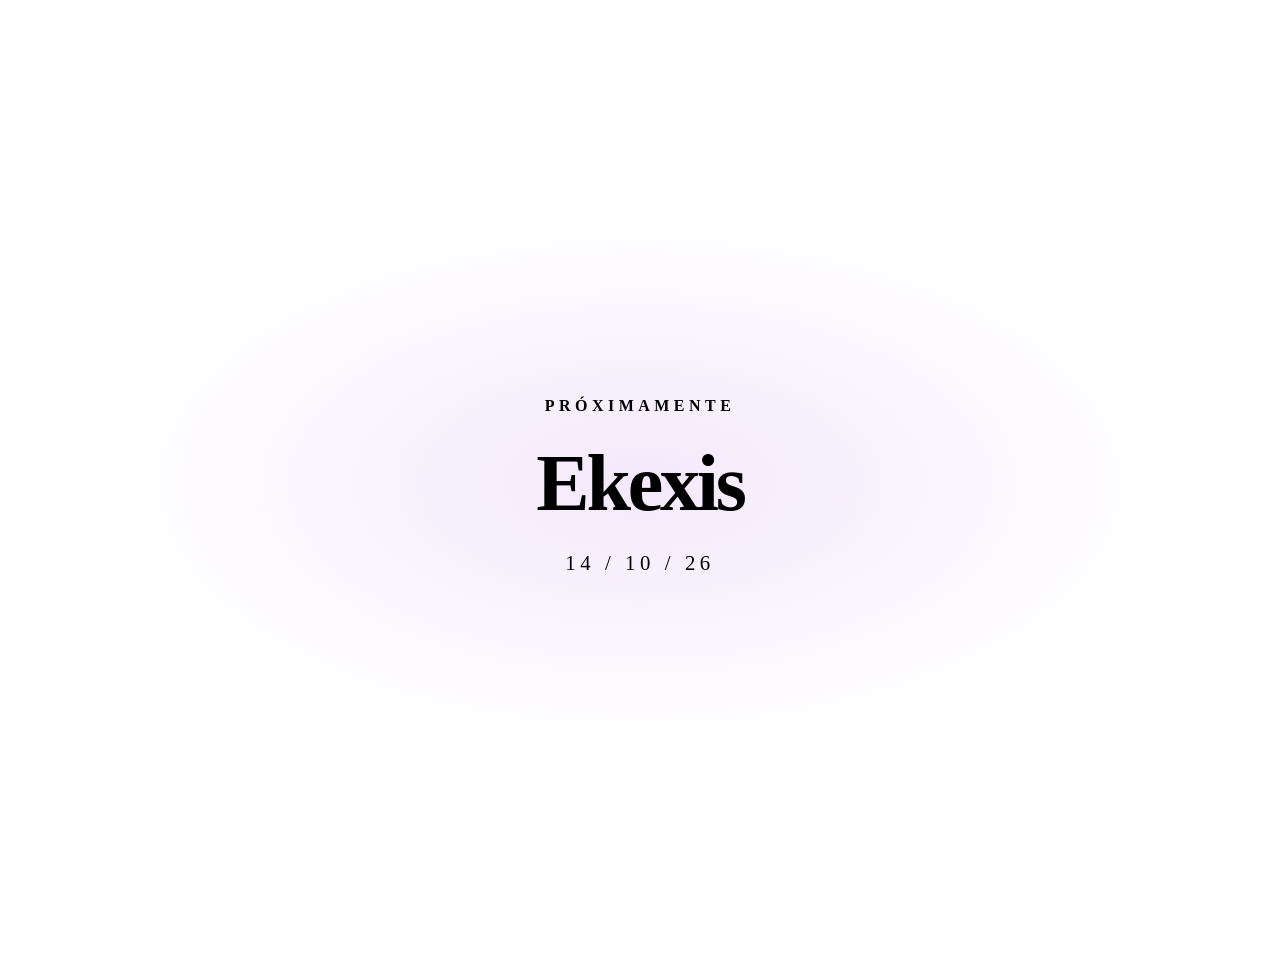
==== ekexis.html @ f9813695 "actualizacion" ====
<!DOCTYPE html>
<html lang="es">
<head>
  <meta charset="UTF-8">
  <meta name="viewport" content="width=device-width, initial-scale=1.0">
  <link rel="icon" type="image/x-icon" href="/img/favicon/favicon.ico">

  <title>Ekexis — Próximamente</title>
  
  <link rel="preconnect" href="https://fonts.googleapis.com">
  <link rel="preconnect" href="https://fonts.gstatic.com" crossorigin>
  <link href="https://fonts.googleapis.com/css2?family=Inter:wght@300;400;600;800&display=swap" rel="stylesheet">
  
  <link rel="stylesheet" href="/style/normalize.css">
  <link rel="stylesheet" href="/style/ekexis.css">
  
</head>

<body>
    <main class="coming-soon">
        <div class="coming-soon__content">
            <span class="coming-soon__prox">Próximamente</span>
            <h1 class="coming-soon__title">Ekexis</h1>
            <p class="coming-soon__date">14 / 10 / 26</p>
        </div>
  </main>
</body>
</html>
---- style/ekexis.css ----
.coming-soon {
    display: grid;
    place-items: center;
    min-height: 100dvh;
    padding: 2rem 1.5rem;
    background-image: 
        radial-gradient(ellipse 60% 40% at 50% 50%, rgba(157, 70, 229, 0.12), transparent 70%);
}

.coming-soon__content {
    display: flex;
    flex-direction: column;
    align-items: center;
    text-align: center;
    gap: 1.25rem;
    max-width: 480px;
    width: 100%;
}

.coming-soon__prox {
    font-size: 1rem;
    font-weight: 600;
    letter-spacing: 0.28em;
    text-transform: uppercase;
    color: var(--text-muted);
    padding: 0.5rem 1.15rem;
}

.coming-soon__title {
    font-size: 5rem;
    font-weight: 800;
    letter-spacing: -0.04em;
    line-height: 1;
    color: var(--text-main);
}

.coming-soon__date {
    font-size: 1.3rem;
    font-weight: 400;
    letter-spacing: 0.22em;
    color: var(--text-muted);
    padding-top: 0.5rem;
}
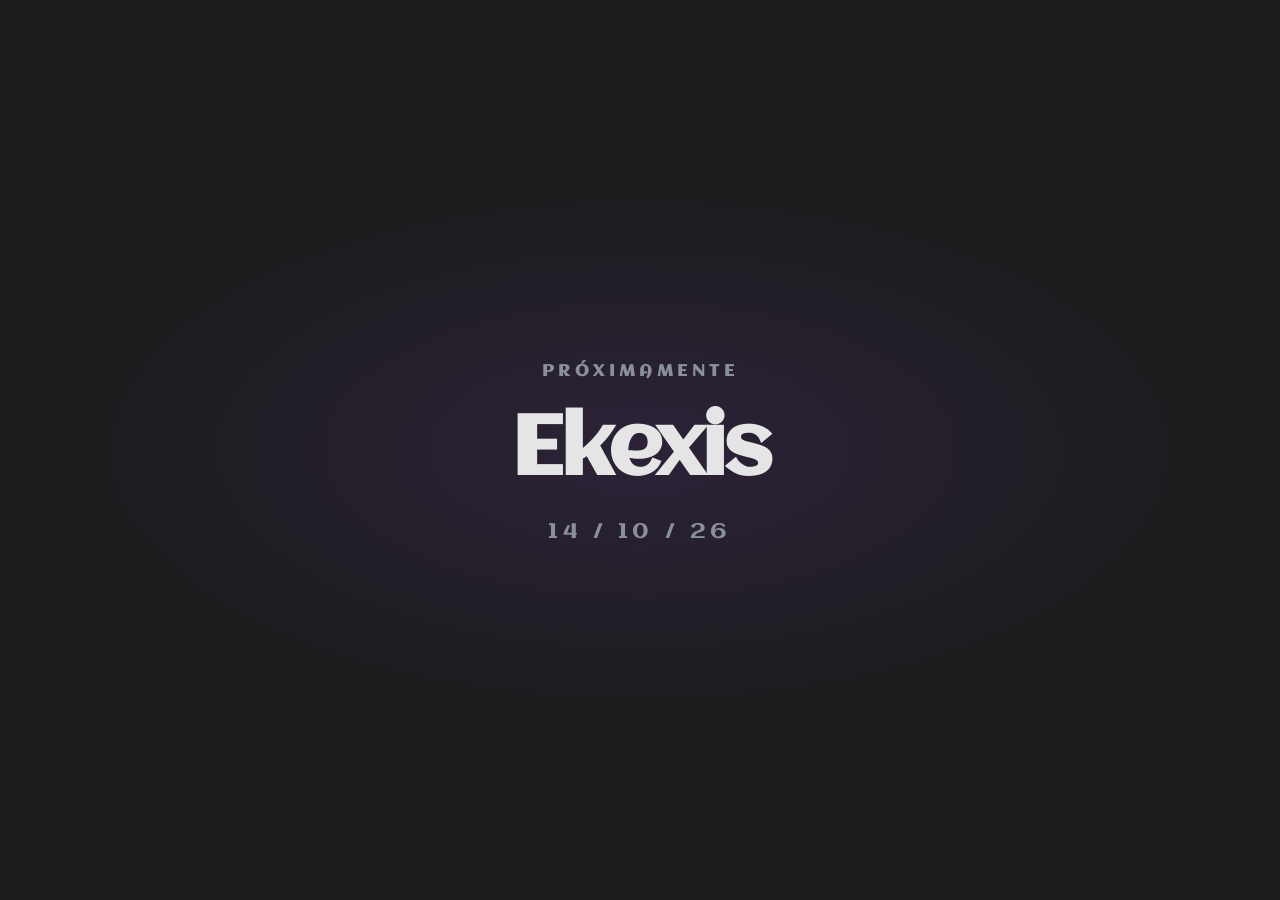
==== commit 036e4156: "Orden en codigo y tamaños" ====
--- a/ekexis.html
+++ b/ekexis.html
@@ -12,6 +12,7 @@
   <link href="https://fonts.googleapis.com/css2?family=Inter:wght@300;400;600;800&display=swap" rel="stylesheet">
   
   <link rel="stylesheet" href="/style/normalize.css">
+  <link rel="stylesheet" href="/style/base.css">
   <link rel="stylesheet" href="/style/ekexis.css">
   
 </head>
--- a/style/base.css
+++ b/style/base.css
@@ -0,0 +1,344 @@
+@font-face {
+    font-family: "Aclonica";
+    src:url('../fonts/Aclonica-Regular.ttf') format('truetype');
+    font-weight: 400;
+    font-style: normal;
+    font-display: swap;
+}
+
+@font-face {
+    font-family: 'Inter'; 
+    src: url('../fonts/Inter-Variable.ttf') format('truetype');
+    font-weight: 100 900; 
+    font-style: normal;
+    font-display: swap;
+}
+
+@font-face {
+    font-family: 'MoonDance'; 
+    src: url('../fonts/MoonDance-Regular.ttf') format('truetype'); 
+    font-style: normal;
+    font-display: swap;
+}
+
+@font-face {
+    font-family: 'MsMadi'; 
+    src: url('../fonts/MsMadi-Regular.ttf') format('truetype'); 
+    font-style: normal;
+    font-display: swap;
+}
+
+@font-face {
+    font-family: 'JustMe'; 
+    src: url('../fonts/JustMe-Regular.ttf') format('truetype'); 
+    font-style: normal;
+    font-display: swap;
+}
+
+@font-face {
+    font-family: 'Annie'; 
+    src: url('../fonts/Annie-Regular.ttf') format('truetype'); 
+    font-style: normal;
+    font-display: swap;
+}
+
+:root{
+    --font-title: 'Aclonica', sans-serif;
+    --font-body: "Inter", sans-serif;
+    --color-bg:#1d1d20;
+    --color-bg-secondary: #0b0c10;
+    --color-font-body:#b8b8be;
+    --color-font-sub:#E5E5E5;
+    --text-muted: #8a8f98;
+    
+    /* Header */
+    --bg-header: rgba(18, 18, 18, 0.70);
+    --border-color: rgba(255, 255, 255, 0.08);
+    --text-color-main: #f5f5f7;
+    --max-width-header: 1200px;
+    --transition: 0.2s cubic-bezier(0.16, 1, 0.3, 1);
+
+    /* Espaciados */
+    --section-spacing: 6rem 4.25rem 6rem 4.25rem;
+    --space-xs: 0.5rem;
+    --space-md: 1.5rem;
+    --space-xl: 4rem;
+
+    /* Espaciados mobile */
+    --section-spacing-mobile: 3rem 1.5rem 3rem 1.5rem;
+
+    --anim-timing: 0.8s cubic-bezier(0.25, 0.46, 0.45, 0.94); 
+}
+
+*, *::before, *::after {
+    box-sizing: border-box;
+}
+
+html{
+    font-size: 100%;
+    scroll-behavior: smooth;
+    overflow-y: scroll;
+    overflow-x: hidden;
+}
+
+body{
+    background-color: var(--color-bg);
+    -webkit-font-smoothing: antialiased;
+    -moz-osx-font-smoothing: grayscale;
+}
+
+.header{
+    position: fixed;
+    top: 0;
+    left: 0;
+    width: 100%;
+    height: var(--header-height);
+    z-index: 1000;
+    background-color: var(--bg-header);
+    backdrop-filter: blur(16px);
+    -webkit-backdrop-filter: blur(16px);
+    border-bottom: 1px solid var(--border-color);
+    transform: translateY(-100%);
+    pointer-events: none; 
+    transition: transform 0.35s cubic-bezier(0.16, 1, 0.3, 1), 
+        opacity 0.35s ease;
+}
+
+.header.is-visible {
+    transform: translateY(0);
+    opacity: 1;
+    pointer-events: auto;
+}
+
+.header__container {
+    max-width: var(--max-width-header);
+    height: 100%;
+    margin: 0 auto;
+    padding: 1rem 1.5rem;
+    display: flex;
+    align-items: center;
+    justify-content: space-between;
+}
+
+.header__logo {
+    display: flex;
+    align-items: center;
+    height: 100%;
+}
+
+.header__logo-img {
+    height: 3rem; 
+    width: auto;  
+    object-fit: contain;
+    display: block;
+}
+
+.header__menu {
+    display: flex;
+    align-items: center;
+    gap: 2rem;
+    list-style: none;
+    margin: 0;
+    padding: 0;
+}
+
+.header__link {
+    font-family: var(--font-body);
+    color: var(--text-muted);
+    text-decoration: none;
+    font-size: 0.9375rem;
+    font-weight: 500;
+    transition: color var(--transition);
+}
+
+.header__link:hover,
+.header__link--active {
+    color: var(--color-font-body);
+}
+
+.destacado{
+    font-weight: 600;
+    color: #fff;
+    text-shadow: 
+        0 0 10px rgba(240, 241, 241, 0.5),
+        0 0 20px rgba(201, 202, 202, 0.3),
+        0 0 30px rgba(255, 255, 255, 0.1);
+}
+
+.header__actions {
+    display: flex;
+    align-items: center;
+    gap: 1rem;
+}
+
+.font-title{
+    font-family:var(--font-title);
+    font-size:3rem;
+    background-image: linear-gradient(to right, #b365a6e7, #aa628ad7, #6897acd7, #af8f5ed7);
+    -webkit-background-clip: text;
+    -webkit-text-fill-color: transparent;
+    color: transparent;
+    background-clip: text;
+}
+
+.subtitle{
+    font-family:var(--font-body);
+    font-size:1rem;
+    font-weight: 300;
+    font-variation-settings: 'wght' 300;
+    color: var(--color-font-body);
+}
+
+.hero{
+    background-image: url('../img/image.png');
+    background-size: cover;
+    background-position: center;
+    background-repeat: no-repeat;
+    height: 100vh;
+    display: flex;
+    flex-direction: column;
+    align-items: center;
+    justify-content: center;
+    gap: 1.20rem;
+}
+
+.section__title{
+    font-family: var(--font-title);
+    color: var(--color-font-sub);
+    font-weight: 500;
+    font-variation-settings: 'wght' 500;
+    font-size: 1.25rem;
+    margin-bottom: 1.2rem;
+}
+
+.body__text{
+    font-family:var(--font-body);
+    color: var(--color-font-body);
+    line-height: 1.7;
+    margin: 0;
+    font-size: 1.25rem;
+    font-weight: 400;
+    font-variation-settings: 'wght' 400;
+}
+
+.story {
+    position: relative;
+    width: 100%;
+    height: 100vh;
+    height: 100dvh;
+    padding: 0 1.5rem;
+    overflow: hidden;
+    display: flex;
+    align-items: center;
+    justify-content: center;
+}
+
+.story__bg {
+    position: absolute;
+    inset: 0;
+    background: var(--color-bg);
+    z-index: 1;
+}
+
+.story__container {
+    position: relative;
+    z-index: 2;
+    width: 100%;
+    max-width: 1200px;
+    height: 100%;
+    display: flex;
+    align-items: center;
+    justify-content: center;
+    gap: 2rem; 
+}
+
+.story__cap {
+    position: absolute;
+    max-width: 600px;
+    width: 90%;
+    max-height: 85vh; 
+    text-align: left;
+    opacity: 0; 
+    transform: translateY(30px);
+    filter: blur(10px);
+    will-change: transform, opacity, filter; /* esto optimiza el render en GPU por las imagenes */
+    display: flex;
+    flex-direction: column;
+    justify-content: center;
+    align-items: center;
+}
+
+.img__cap {
+    width: 100%;
+    aspect-ratio: 16 / 9;
+    overflow: hidden;
+    margin: 2rem 0;
+    display: flex;
+    justify-content: center;
+}
+
+.img__caps img {
+    width: 100%;
+    height: 100%;
+    object-fit: cover;
+    display: block;
+}
+
+.project{
+    min-height: 40vh; 
+    width: 100%;
+    background-image: linear-gradient(to bottom, #1d1d20 0%,#b365a6e7 35%,#6897acd7 75%,#af8f5ed7 100%);
+}
+
+/* ========== RESPONSIVE ========== */
+
+@media (max-width: 768px) {
+
+.header{
+    display:none;
+}
+
+/* .header__nav {
+    display: none; /* Reemplazar por menu desplegable en js 
+}
+
+.header__toggle {
+    display: flex;
+} */
+
+.font-title{
+    font-size:1.5rem;
+}
+
+.subtitle{
+    font-size:0.8rem;
+}
+
+.hero{
+    gap: 0.6rem;
+}
+
+.story {
+    padding: 3rem 1.5rem;
+}
+
+.story__container {
+    max-width: 100%; 
+}
+
+.project,
+.us {
+    padding: var(--section-spacing-mobile); 
+}
+
+.section__title{
+    font-size: 1rem;
+}
+
+.body__text{
+    line-height: 1.6;
+    margin: 0;
+    font-size: 1rem;
+}
+
+}
--- a/style/ekexis.css
+++ b/style/ekexis.css
@@ -18,6 +18,7 @@
 }
 
 .coming-soon__prox {
+    font-family: var(--font-title);
     font-size: 1rem;
     font-weight: 600;
     letter-spacing: 0.28em;
@@ -27,14 +28,16 @@
 }
 
 .coming-soon__title {
-    font-size: 5rem;
+    font-family: var(--font-title);
+    font-size: 5.2rem;
     font-weight: 800;
     letter-spacing: -0.04em;
     line-height: 1;
-    color: var(--text-main);
+    color: var(--color-font-sub);
 }
 
 .coming-soon__date {
+    font-family: var(--font-title);
     font-size: 1.3rem;
     font-weight: 400;
     letter-spacing: 0.22em;
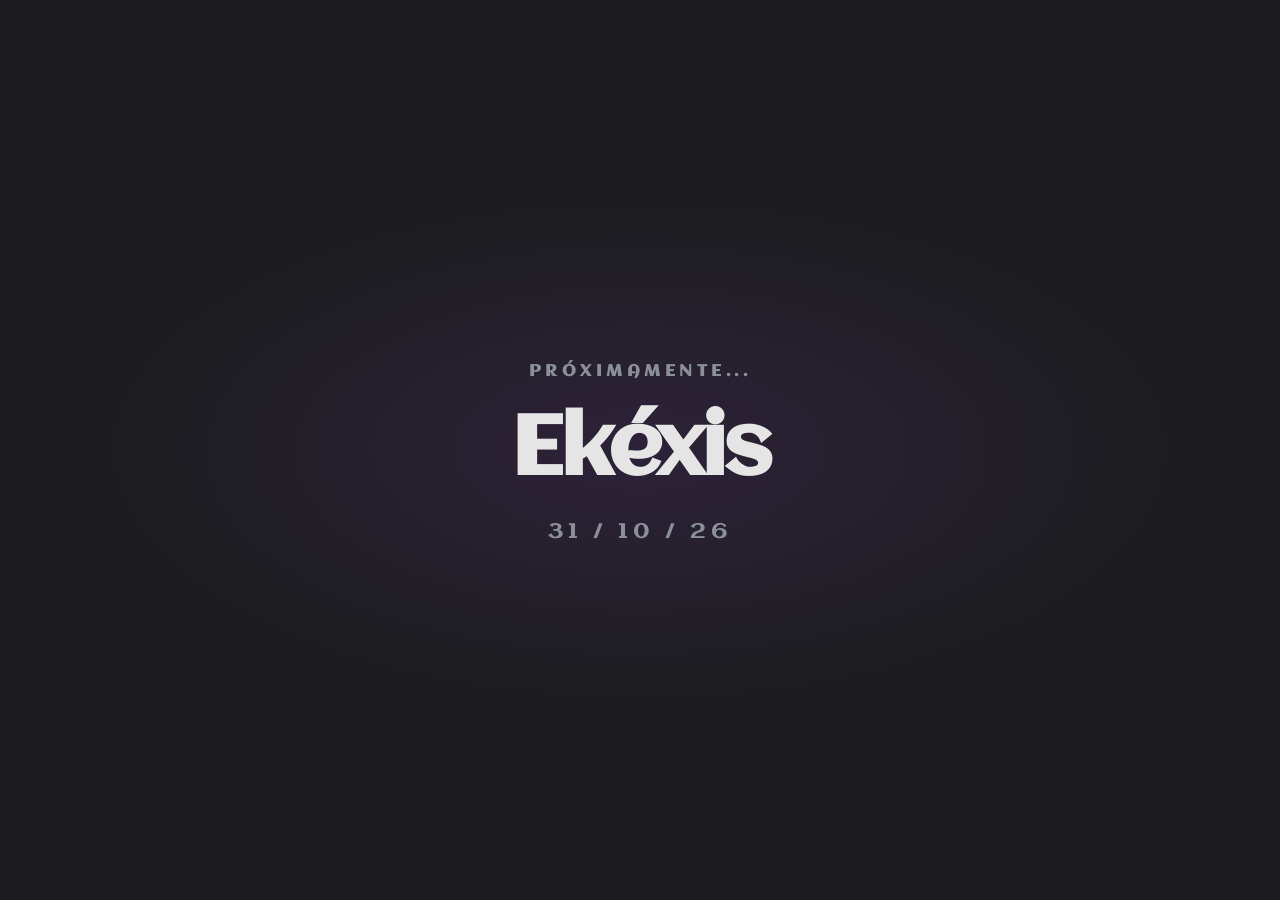
==== commit d8a7c711: "Pruebas fuente y orden" ====
--- a/ekexis.html
+++ b/ekexis.html
@@ -20,9 +20,9 @@
 <body>
     <main class="coming-soon">
         <div class="coming-soon__content">
-            <span class="coming-soon__prox">Próximamente</span>
-            <h1 class="coming-soon__title">Ekexis</h1>
-            <p class="coming-soon__date">14 / 10 / 26</p>
+            <span class="coming-soon__prox">Próximamente...</span>
+            <h1 class="coming-soon__title">Ekéxis</h1>
+            <p class="coming-soon__date">31 / 10 / 26</p>
         </div>
   </main>
 </body>
--- a/style/base.css
+++ b/style/base.css
@@ -9,35 +9,31 @@
 @font-face {
     font-family: 'Inter'; 
     src: url('../fonts/Inter-Variable.ttf') format('truetype');
-    font-weight: 100 900; 
-    font-style: normal;
-    font-display: swap;
-}
-
-@font-face {
-    font-family: 'MoonDance'; 
-    src: url('../fonts/MoonDance-Regular.ttf') format('truetype'); 
-    font-style: normal;
-    font-display: swap;
-}
-
-@font-face {
-    font-family: 'MsMadi'; 
-    src: url('../fonts/MsMadi-Regular.ttf') format('truetype'); 
-    font-style: normal;
-    font-display: swap;
-}
-
-@font-face {
-    font-family: 'JustMe'; 
-    src: url('../fonts/JustMe-Regular.ttf') format('truetype'); 
-    font-style: normal;
-    font-display: swap;
-}
-
-@font-face {
-    font-family: 'Annie'; 
-    src: url('../fonts/Annie-Regular.ttf') format('truetype'); 
+    font-weight: 300; 
+    font-style: normal;
+    font-display: swap;
+}
+
+@font-face {
+    font-family: 'Inter'; 
+    src: url('../fonts/Inter-Variable.ttf') format('truetype');
+    font-weight: 500; 
+    font-style: normal;
+    font-display: swap;
+}
+
+@font-face {
+    font-family: 'Blackadder'; 
+    src: url('../fonts/BlackadderITC.ttf') format('truetype');
+    font-weight: 200; 
+    font-style: normal;
+    font-display: swap;
+}
+
+@font-face {
+    font-family: 'Gigi'; 
+    src: url('../fonts/Gigi.ttf') format('truetype');
+    font-weight: 400; 
     font-style: normal;
     font-display: swap;
 }
@@ -45,6 +41,7 @@
 :root{
     --font-title: 'Aclonica', sans-serif;
     --font-body: "Inter", sans-serif;
+    /* --font-secondary: "Inter", sans-serif; */
     --color-bg:#1d1d20;
     --color-bg-secondary: #0b0c10;
     --color-font-body:#b8b8be;
@@ -124,6 +121,20 @@
     display: flex;
     align-items: center;
     height: 100%;
+    -webkit-filter: drop-shadow(0px 0px 4px rgba(255,255,255,0.80));
+    animation: glow-pulse 1s ease-in-out infinite alternate;
+}
+
+@keyframes glow-pulse {
+    0% {
+    filter: drop-shadow(0 0 2px rgba(255, 255, 255, 0.3));
+    opacity: 0.85;
+    }
+    100% {
+    filter: drop-shadow(0 0 12px rgba(255, 255, 255, 0.95))
+    drop-shadow(0 0 20px rgba(255, 255, 255, 0.4)); 
+    opacity: 1;
+    }
 }
 
 .header__logo-img {
@@ -146,8 +157,8 @@
     font-family: var(--font-body);
     color: var(--text-muted);
     text-decoration: none;
-    font-size: 0.9375rem;
-    font-weight: 500;
+    font-size: 1rem;
+    font-weight: 600;
     transition: color var(--transition);
 }
 
@@ -173,7 +184,7 @@
 
 .font-title{
     font-family:var(--font-title);
-    font-size:3rem;
+    font-size: 3rem;
     background-image: linear-gradient(to right, #b365a6e7, #aa628ad7, #6897acd7, #af8f5ed7);
     -webkit-background-clip: text;
     -webkit-text-fill-color: transparent;
@@ -183,10 +194,10 @@
 
 .subtitle{
     font-family:var(--font-body);
-    font-size:1rem;
-    font-weight: 300;
-    font-variation-settings: 'wght' 300;
-    color: var(--color-font-body);
+    font-size: 1rem;
+    font-weight: 200;
+    font-variation-settings: 'wght' 200;
+    color: var(--text-muted);
 }
 
 .hero{
@@ -199,7 +210,7 @@
     flex-direction: column;
     align-items: center;
     justify-content: center;
-    gap: 1.20rem;
+    gap: 1.25rem;
 }
 
 .section__title{
@@ -216,7 +227,7 @@
     color: var(--color-font-body);
     line-height: 1.7;
     margin: 0;
-    font-size: 1.25rem;
+    font-size: 1.2rem;
     font-weight: 400;
     font-variation-settings: 'wght' 400;
 }
@@ -257,7 +268,7 @@
     max-width: 600px;
     width: 90%;
     max-height: 85vh; 
-    text-align: left;
+    text-align: center;
     opacity: 0; 
     transform: translateY(30px);
     filter: blur(10px);
@@ -275,6 +286,8 @@
     margin: 2rem 0;
     display: flex;
     justify-content: center;
+    -webkit-mask-image: linear-gradient(to bottom, transparent, black 10%, black 10%, transparent);
+    mask-image: linear-gradient(to bottom, transparent, black 10%, black 10%, transparent);
 }
 
 .img__caps img {
@@ -287,7 +300,7 @@
 .project{
     min-height: 40vh; 
     width: 100%;
-    background-image: linear-gradient(to bottom, #1d1d20 0%,#b365a6e7 35%,#6897acd7 75%,#af8f5ed7 100%);
+    background-image: linear-gradient(to bottom, #1d1d20 0%,#4f2f5538 35%);
 }
 
 /* ========== RESPONSIVE ========== */
@@ -296,49 +309,41 @@
 
 .header{
     display:none;
-}
-
-/* .header__nav {
-    display: none; /* Reemplazar por menu desplegable en js 
-}
-
-.header__toggle {
-    display: flex;
-} */
+    }
 
 .font-title{
     font-size:1.5rem;
-}
+    }
 
 .subtitle{
     font-size:0.8rem;
-}
+    }
 
 .hero{
     gap: 0.6rem;
-}
+    }   
 
 .story {
     padding: 3rem 1.5rem;
-}
+    }
 
 .story__container {
     max-width: 100%; 
-}
+    }
 
 .project,
 .us {
     padding: var(--section-spacing-mobile); 
-}
+    }
 
 .section__title{
     font-size: 1rem;
-}
+    }
 
 .body__text{
     line-height: 1.6;
     margin: 0;
     font-size: 1rem;
-}
+    }
 
 }
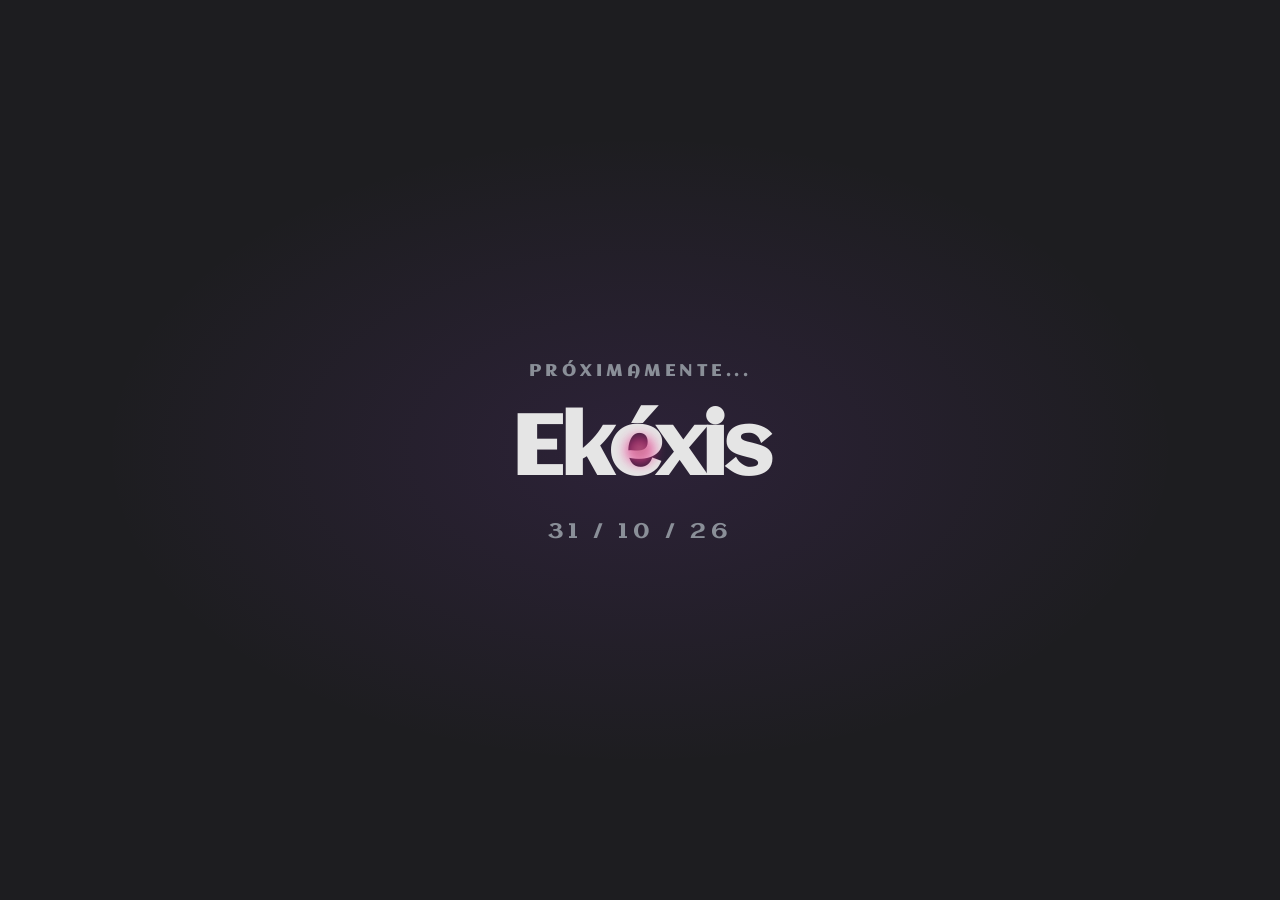
==== commit 9beef763: "cursor y barra actualizada" ====
--- a/ekexis.html
+++ b/ekexis.html
@@ -11,9 +11,10 @@
   <link rel="preconnect" href="https://fonts.gstatic.com" crossorigin>
   <link href="https://fonts.googleapis.com/css2?family=Inter:wght@300;400;600;800&display=swap" rel="stylesheet">
   
-  <link rel="stylesheet" href="/style/normalize.css">
-  <link rel="stylesheet" href="/style/base.css">
-  <link rel="stylesheet" href="/style/ekexis.css">
+  <link rel="stylesheet" href="style/normalize.css">
+  <link rel="stylesheet" href="style/base.css">
+  <link rel="stylesheet" href="style/ekexis.css">
+  <link rel="stylesheet" href="style/cursor.css">
   
 </head>
 
@@ -25,5 +26,6 @@
             <p class="coming-soon__date">31 / 10 / 26</p>
         </div>
   </main>
+  <script src="scripts/scripts.js"></script>
 </body>
 </html>
--- a/style/base.css
+++ b/style/base.css
@@ -22,7 +22,17 @@
     font-display: swap;
 }
 
+/* ===== Fuente Ekangea ana =====*/
+
 @font-face {
+  font-family: 'ekangea';
+  src: url('/fonts/ekangea.woff') format('woff2');
+  font-weight: normal;
+  font-style: normal;
+  font-display: swap; 
+}
+
+/* @font-face {
     font-family: 'Blackadder'; 
     src: url('../fonts/BlackadderITC.ttf') format('truetype');
     font-weight: 200; 
@@ -36,12 +46,12 @@
     font-weight: 400; 
     font-style: normal;
     font-display: swap;
-}
+} */
 
 :root{
     --font-title: 'Aclonica', sans-serif;
     --font-body: "Inter", sans-serif;
-    /* --font-secondary: "Inter", sans-serif; */
+    --font-ekangea: "ekangea", sans-serif;
     --color-bg:#1d1d20;
     --color-bg-secondary: #0b0c10;
     --color-font-body:#b8b8be;
@@ -71,17 +81,40 @@
     box-sizing: border-box;
 }
 
+*, a, button, input, label, select, textarea {
+  cursor: none !important;
+}
+
+::selection {
+    background-color: #885791;
+    color: #000000;
+    text-shadow: none;
+}
+
 html{
     font-size: 100%;
     scroll-behavior: smooth;
     overflow-y: scroll;
     overflow-x: hidden;
+    cursor: none;
 }
 
 body{
     background-color: var(--color-bg);
     -webkit-font-smoothing: antialiased;
     -moz-osx-font-smoothing: grayscale;
+}
+
+body::-webkit-scrollbar {
+    width: 1em;
+}
+ 
+body::-webkit-scrollbar-track {
+    -webkit-box-shadow: inset 0 0 6px rgba(150, 108, 199, 0.3);
+}
+ 
+body::-webkit-scrollbar-thumb {
+  background-color: #4f2f5538;
 }
 
 .header{
@@ -158,7 +191,7 @@
     color: var(--text-muted);
     text-decoration: none;
     font-size: 1rem;
-    font-weight: 600;
+    font-weight: 400;
     transition: color var(--transition);
 }
 
@@ -190,6 +223,11 @@
     -webkit-text-fill-color: transparent;
     color: transparent;
     background-clip: text;
+    opacity: 0;
+    transform: translateY(10px);
+    animation: aparecer 0.7s ease forwards;
+    animation-delay: 0.5s;
+    filter: blur(10px);
 }
 
 .subtitle{
@@ -198,10 +236,26 @@
     font-weight: 200;
     font-variation-settings: 'wght' 200;
     color: var(--text-muted);
+
+    opacity: 0;
+    transform: translateX(-10px);
+    animation: aparecer 0.9s ease forwards;
+    animation-delay: 0.7s;
+    filter: blur(10px);
+}
+
+@keyframes aparecer {
+    to {
+        opacity: 1;
+        transform: translateY(0);
+        filter: blur(0);
+    }
 }
 
 .hero{
-    background-image: url('../img/image.png');
+    background-image: url('/img/bg.png');
+    -webkit-mask-image: linear-gradient(to bottom, #1d1d20, #1d1d20, #1d1d20, transparent);
+    mask-image: linear-gradient(to bottom, #1d1d20, #1d1d20, #1d1d20, transparent);
     background-size: cover;
     background-position: center;
     background-repeat: no-repeat;
@@ -210,7 +264,7 @@
     flex-direction: column;
     align-items: center;
     justify-content: center;
-    gap: 1.25rem;
+    gap: 1rem;
 }
 
 .section__title{
@@ -292,7 +346,8 @@
 
 .img__caps img {
     width: 100%;
-    height: 100%;
+    max-width: 400px;
+    height: auto;
     object-fit: cover;
     display: block;
 }
@@ -307,16 +362,23 @@
 
 @media (max-width: 768px) {
 
-.header{
-    display:none;
-    }
+.header__container {
+    padding: 1.5rem 1.5rem;
+    display: flex;
+    align-items: center;
+    justify-content: center;
+}
+
+.header__nav{
+    display: none;
+    }  
 
 .font-title{
-    font-size:1.5rem;
+    font-size: 2rem;
     }
 
 .subtitle{
-    font-size:0.8rem;
+    font-size: 0.7rem;
     }
 
 .hero{
@@ -346,4 +408,21 @@
     font-size: 1rem;
     }
 
+.story__cap {
+    max-width: 300px;
+    width: 100%;
+    max-height: 85vh; 
+}
+
+.img__cap {
+    width: 100%;
+    aspect-ratio: 1;
+    margin: 2rem 0;
+    -webkit-mask-image: linear-gradient(to right, transparent, black 40%, black 40%, transparent);
+    mask-image: linear-gradient(to left, transparent, black 40%, black 40%, transparent);
+}
+
+.img__caps img{
+    max-width: 70vw; /* O un porcentaje como 70vw si preferís que escale con la pantalla */
+    }
 }
--- a/style/ekexis.css
+++ b/style/ekexis.css
@@ -4,7 +4,7 @@
     min-height: 100dvh;
     padding: 2rem 1.5rem;
     background-image: 
-        radial-gradient(ellipse 60% 40% at 50% 50%, rgba(157, 70, 229, 0.12), transparent 70%);
+        radial-gradient(ellipse 60% 50% at 50% 50%, rgba(157, 70, 229, 0.12), transparent 70%);
 }
 
 .coming-soon__content {
--- a/style/cursor.css
+++ b/style/cursor.css
@@ -0,0 +1,50 @@
+#follower {
+  position: fixed;
+  top: 0;
+  left: 0;
+  pointer-events: none;
+  transform: translate(-50%, -50%);
+  z-index: 9999;
+  will-change: transform;
+}
+
+#follower #circle1,
+#follower #circle2 {
+  position: absolute;
+  top: 50%;
+  left: 50%;
+  transform: translate(-50%, -50%);
+  border-radius: 50%;
+  filter: blur(6px); /* Blur muy chico para que no se expanda como nube */
+  mix-blend-mode: screen;
+}
+
+#circle1 {
+  width: 12px;
+  height: 12px;
+  background: #376d3e;
+  animation: pulse1 3s infinite alternate ease-in-out, colorShift 8s infinite linear;
+}
+
+#circle2 {
+  width: 30px;
+  height: 30px;
+  background: rgba(250, 37, 144, 0.6);
+  animation: pulse2 5s infinite alternate ease-in-out, colorShift 12s infinite linear reverse;
+}
+
+@keyframes pulse1 {
+  0% { transform: translate(-50%, -50%) scale(0.9); opacity: 0.8; }
+  100% { transform: translate(-50%, -50%) scale(1.3); opacity: 1; }
+}
+
+@keyframes pulse2 {
+  0% { transform: translate(-50%, -50%) scale(1); opacity: 0.4; }
+  100% { transform: translate(-50%, -50%) scale(1.6); opacity: 0.7; }
+}
+
+@keyframes colorShift {
+  0% { filter: hue-rotate(0deg) blur(12px); }
+  50% { filter: hue-rotate(180deg) blur(12px); }
+  100% { filter: hue-rotate(360deg) blur(12px); }
+}
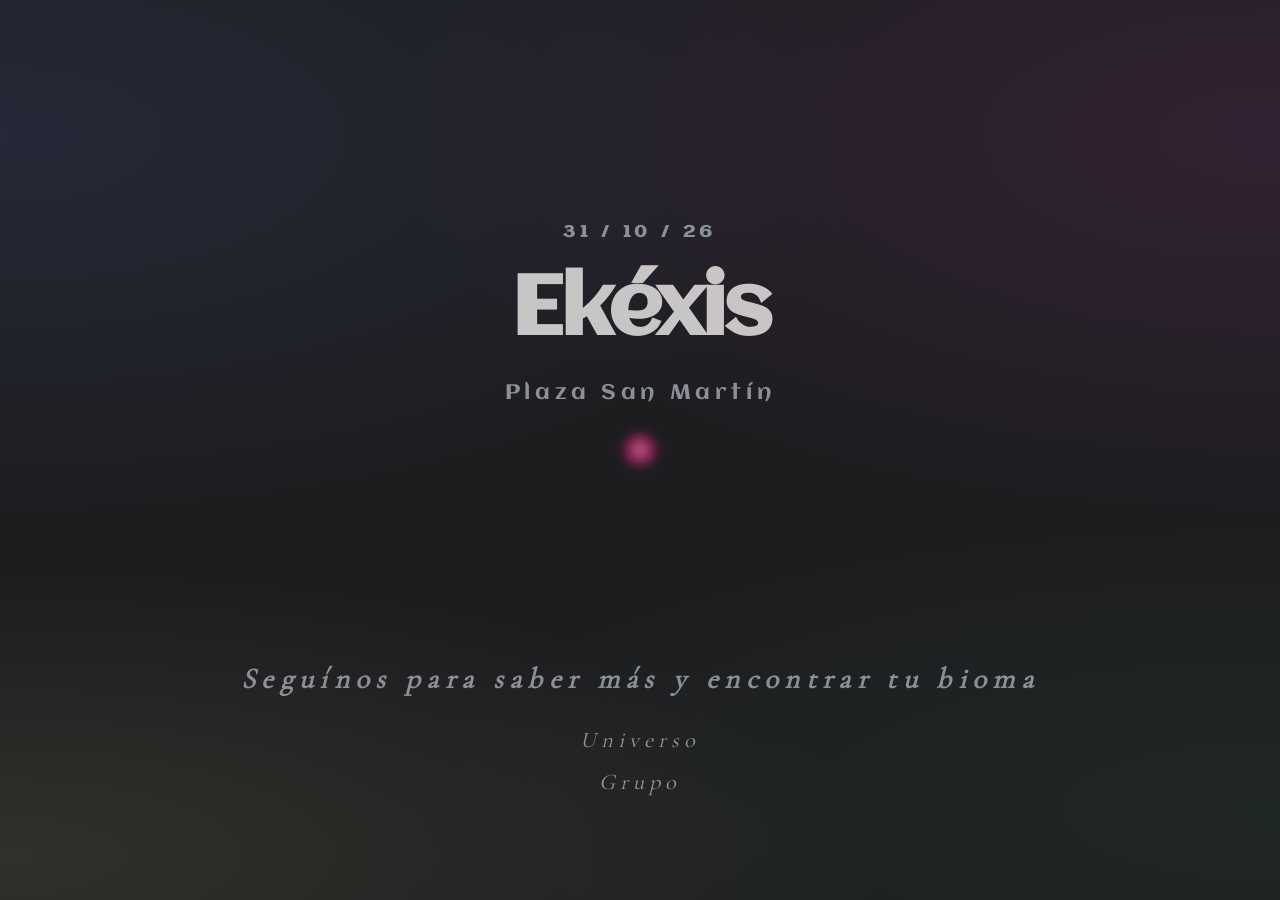
==== commit 289f4d8c: "font y detalles" ====
--- a/ekexis.html
+++ b/ekexis.html
@@ -21,11 +21,17 @@
 <body>
     <main class="coming-soon">
         <div class="coming-soon__content">
-            <span class="coming-soon__prox">Próximamente...</span>
+            <span class="coming-soon__prox">31 / 10 / 26</span>
             <h1 class="coming-soon__title">Ekéxis</h1>
-            <p class="coming-soon__date">31 / 10 / 26</p>
+            <p class="coming-soon__date">Plaza San Martín</p>
         </div>
+        <section class="info__content">
+          <h2 class="info__title">Seguínos para saber más y encontrar tu bioma</h2>
+          <a class="form__link" href="https://www.instagram.com/ekangea.tdm3/" target="_blank" rel="noopener noreferrer">Universo</a>
+          <a class="form__link" href="https://www.instagram.com/somos.ekangea/" target="_blank" rel="noopener noreferrer">Grupo</a>
+        </section>
   </main>
+
   <script src="scripts/scripts.js"></script>
 </body>
 </html>
--- a/style/base.css
+++ b/style/base.css
@@ -3,7 +3,6 @@
     src:url('../fonts/Aclonica-Regular.ttf') format('truetype');
     font-weight: 400;
     font-style: normal;
-    font-display: swap;
 }
 
 @font-face {
@@ -22,55 +21,44 @@
     font-display: swap;
 }
 
-/* ===== Fuente Ekangea ana =====*/
+@font-face {
+    font-family: "CormorantGaramond"; 
+    src: url('../fonts/CormorantGaramond-VariableFont_wght.ttf') format('truetype');
+    font-weight:normal; 
+    font-style: normal;
+    font-display: swap;
+}
+
+/* ===== Fuente Ekangea Ana =====*/
 
 @font-face {
   font-family: 'ekangea';
   src: url('/fonts/ekangea.woff') format('woff2');
   font-weight: normal;
   font-style: normal;
-  font-display: swap; 
-}
-
-/* @font-face {
-    font-family: 'Blackadder'; 
-    src: url('../fonts/BlackadderITC.ttf') format('truetype');
-    font-weight: 200; 
-    font-style: normal;
-    font-display: swap;
-}
-
-@font-face {
-    font-family: 'Gigi'; 
-    src: url('../fonts/Gigi.ttf') format('truetype');
-    font-weight: 400; 
-    font-style: normal;
-    font-display: swap;
-} */
+}
 
 :root{
     --font-title: 'Aclonica', sans-serif;
-    --font-body: "Inter", sans-serif;
+    --font-body: "CormorantGaramond", sans-serif;
     --font-ekangea: "ekangea", sans-serif;
     --color-bg:#1d1d20;
     --color-bg-secondary: #0b0c10;
-    --color-font-body:#b8b8be;
-    --color-font-sub:#E5E5E5;
-    --text-muted: #8a8f98;
-    
+    --color-font-body:#b8b8bec5;
+    --color-font-sub:#d8d5d5ea;
+    --color-text-muted: #8a8f98;
     /* Header */
     --bg-header: rgba(18, 18, 18, 0.70);
     --border-color: rgba(255, 255, 255, 0.08);
     --text-color-main: #f5f5f7;
     --max-width-header: 1200px;
+    --header-height: 90px;
     --transition: 0.2s cubic-bezier(0.16, 1, 0.3, 1);
-
     /* Espaciados */
     --section-spacing: 6rem 4.25rem 6rem 4.25rem;
     --space-xs: 0.5rem;
     --space-md: 1.5rem;
     --space-xl: 4rem;
-
     /* Espaciados mobile */
     --section-spacing-mobile: 3rem 1.5rem 3rem 1.5rem;
 
@@ -114,7 +102,7 @@
 }
  
 body::-webkit-scrollbar-thumb {
-  background-color: #4f2f5538;
+  background-color: #4f2f5569;
 }
 
 .header{
@@ -144,7 +132,6 @@
     max-width: var(--max-width-header);
     height: 100%;
     margin: 0 auto;
-    padding: 1rem 1.5rem;
     display: flex;
     align-items: center;
     justify-content: space-between;
@@ -155,7 +142,7 @@
     align-items: center;
     height: 100%;
     -webkit-filter: drop-shadow(0px 0px 4px rgba(255,255,255,0.80));
-    animation: glow-pulse 1s ease-in-out infinite alternate;
+    animation: glow-pulse 2s ease-in-out infinite alternate;
 }
 
 @keyframes glow-pulse {
@@ -188,16 +175,18 @@
 
 .header__link {
     font-family: var(--font-body);
-    color: var(--text-muted);
+    color: var(--color-text-muted);
     text-decoration: none;
-    font-size: 1rem;
-    font-weight: 400;
+    font-size: 1.3rem;
+    font-weight: 600;
     transition: color var(--transition);
 }
 
 .header__link:hover,
 .header__link--active {
     color: var(--color-font-body);
+    text-decoration: underline;
+    text-shadow: 0 0 5px var(--color-text-muted);
 }
 
 .destacado{
@@ -232,11 +221,11 @@
 
 .subtitle{
     font-family:var(--font-body);
-    font-size: 1rem;
-    font-weight: 200;
-    font-variation-settings: 'wght' 200;
-    color: var(--text-muted);
-
+    color: var(--color-font-body);
+    font-size: 1.2rem;
+    font-weight: 300;
+    font-variation-settings: 'wght' 300;
+    font-style: italic;
     opacity: 0;
     transform: translateX(-10px);
     animation: aparecer 0.9s ease forwards;
@@ -253,7 +242,7 @@
 }
 
 .hero{
-    background-image: url('/img/bg.png');
+    background-image: url('/img/bg-upscale.webp');
     -webkit-mask-image: linear-gradient(to bottom, #1d1d20, #1d1d20, #1d1d20, transparent);
     mask-image: linear-gradient(to bottom, #1d1d20, #1d1d20, #1d1d20, transparent);
     background-size: cover;
@@ -281,75 +270,80 @@
     color: var(--color-font-body);
     line-height: 1.7;
     margin: 0;
-    font-size: 1.2rem;
-    font-weight: 400;
-    font-variation-settings: 'wght' 400;
+    font-size: 1.7rem;
+    font-weight: 300;
+    font-variation-settings: 'wght' 300;
+    font-style: italic;
 }
 
 .story {
-    position: relative;
-    width: 100%;
-    height: 100vh;
-    height: 100dvh;
-    padding: 0 1.5rem;
-    overflow: hidden;
-    display: flex;
-    align-items: center;
-    justify-content: center;
+  position: relative;
+  width: 100%;
+  height: 100vh;
+  height: 100dvh;
+  box-sizing: border-box; 
+  padding-top: var(--header-height);
+  padding-bottom: 1.5rem;
+  padding-left: 1.5rem;
+  padding-right: 1.5rem;
+  overflow: hidden;
+  display: flex;
+  align-items: center;
+  justify-content: center;
 }
 
 .story__bg {
-    position: absolute;
-    inset: 0;
-    background: var(--color-bg);
-    z-index: 1;
+  position: absolute;
+  inset: 0;
+  background: var(--color-bg);
+  z-index: 1;
 }
 
 .story__container {
-    position: relative;
-    z-index: 2;
-    width: 100%;
-    max-width: 1200px;
-    height: 100%;
-    display: flex;
-    align-items: center;
-    justify-content: center;
-    gap: 2rem; 
+  position: relative;
+  z-index: 2;
+  width: 100%;
+  max-width: 1200px;
+  height: 100%;
+  display: flex;
+  align-items: center;
+  justify-content: center;
 }
 
 .story__cap {
-    position: absolute;
-    max-width: 600px;
-    width: 90%;
-    max-height: 85vh; 
-    text-align: center;
-    opacity: 0; 
-    transform: translateY(30px);
-    filter: blur(10px);
-    will-change: transform, opacity, filter; /* esto optimiza el render en GPU por las imagenes */
-    display: flex;
-    flex-direction: column;
-    justify-content: center;
-    align-items: center;
+  position: absolute;
+  max-width: 600px;
+  width: 90%;
+  height: auto;
+  max-height: calc(100% - 2rem); 
+  display: flex;
+  flex-direction: column;
+  align-items: center;
+  justify-content: center;
+  text-align: center;
+  opacity: 0; 
+  transform: translateY(30px);
+  filter: blur(10px);
+  will-change: transform, opacity, filter;
 }
 
 .img__cap {
-    width: 100%;
-    aspect-ratio: 16 / 9;
-    overflow: hidden;
-    margin: 2rem 0;
-    display: flex;
-    justify-content: center;
-    -webkit-mask-image: linear-gradient(to bottom, transparent, black 10%, black 10%, transparent);
-    mask-image: linear-gradient(to bottom, transparent, black 10%, black 10%, transparent);
+  width: 100%;
+  max-width: 400px;
+  display: flex;
+  justify-content: center;
+  overflow: hidden;
+  margin: 1.5rem 0; 
+  -webkit-mask-image: linear-gradient(to bottom, transparent, black 10%, black 90%, transparent);
+  mask-image: linear-gradient(to bottom, transparent, black 10%, black 90%, transparent);
 }
 
 .img__caps img {
-    width: 100%;
-    max-width: 400px;
-    height: auto;
-    object-fit: cover;
-    display: block;
+  width: 100%;
+  height: auto;
+  object-fit: contain;
+  display: block;
+  max-height: 35vh;
 }
 
 .project{
@@ -409,20 +403,19 @@
     }
 
 .story__cap {
-    max-width: 300px;
+    max-width: 600px;
     width: 100%;
     max-height: 85vh; 
 }
 
 .img__cap {
     width: 100%;
-    aspect-ratio: 1;
-    margin: 2rem 0;
     -webkit-mask-image: linear-gradient(to right, transparent, black 40%, black 40%, transparent);
     mask-image: linear-gradient(to left, transparent, black 40%, black 40%, transparent);
 }
 
 .img__caps img{
-    max-width: 70vw; /* O un porcentaje como 70vw si preferís que escale con la pantalla */
+    max-height: 25vh; 
+    max-width: 280px;
     }
 }
--- a/style/ekexis.css
+++ b/style/ekexis.css
@@ -1,11 +1,18 @@
+html {
+    overflow: hidden;
+}
+
 .coming-soon {
     display: grid;
+    grid-template-rows: 2fr 1fr;
     place-items: center;
     min-height: 100dvh;
     padding: 2rem 1.5rem;
-    background-image: 
-        radial-gradient(ellipse 60% 50% at 50% 50%, rgba(157, 70, 229, 0.12), transparent 70%);
-}
+    background-image: radial-gradient(ellipse 100% 60% at 0% 15%, rgba(96, 126, 223, 0.12) 0%, transparent 70%),
+        radial-gradient(ellipse 100% 60% at 100% 15%, rgba(229, 70, 203, 0.11) 0%, transparent 70%),
+        radial-gradient(ellipse 100% 45% at 100% 90%, rgba(57, 133, 79, 0.1) 0%, transparent 70%),
+        radial-gradient(ellipse 100% 45% at 0% 95%, rgba(223, 217, 131, 0.1) 0%, transparent 70%);
+    }
 
 .coming-soon__content {
     display: flex;
@@ -19,28 +26,106 @@
 
 .coming-soon__prox {
     font-family: var(--font-title);
+    color: var(--color-text-muted);
     font-size: 1rem;
     font-weight: 600;
     letter-spacing: 0.28em;
     text-transform: uppercase;
-    color: var(--text-muted);
     padding: 0.5rem 1.15rem;
 }
 
 .coming-soon__title {
     font-family: var(--font-title);
+    color: var(--color-font-sub);
     font-size: 5.2rem;
     font-weight: 800;
     letter-spacing: -0.04em;
     line-height: 1;
-    color: var(--color-font-sub);
 }
 
 .coming-soon__date {
     font-family: var(--font-title);
+    color: var(--color-text-muted);
     font-size: 1.3rem;
     font-weight: 400;
     letter-spacing: 0.22em;
-    color: var(--text-muted);
     padding-top: 0.5rem;
+}
+
+.info__content {
+    display: flex;
+    flex-direction: column;
+    text-align: center;
+    justify-content: center;
+    gap: 0.5rem;
+    max-width: 100%;
+    width: 100%;
+}
+
+.info__title {
+    font-family: var(--font-body);
+    color: var(--color-text-muted);
+    font-size: 1.8rem;
+    font-weight: 800;
+    letter-spacing: 0.22em;
+    padding: 0 0 1rem 0;
+    font-style: italic;
+}
+
+.form__link{
+    font-family: var(--font-body);
+    color: var(--color-font-body);
+    font-size: 1.4rem;
+    font-weight: 400;
+    letter-spacing: 0.22em;
+    padding-top: 0.5rem;
+    text-decoration: none;
+    font-style: italic;
+}
+
+.form__link:hover {
+    color: var(--color-text-muted);
+    text-decoration: underline;
+    text-shadow: 0 0 5px var(--color-text-muted);
+}
+
+@media (max-width: 768px) {
+    .coming-soon{
+        background-image: radial-gradient(ellipse 50% 40% at 0% 15%, rgba(96, 126, 223, 0.12) 0%, transparent 70%),
+        radial-gradient(ellipse 50% 40% at 100% 15%, rgba(229, 70, 203, 0.11) 0%, transparent 70%),
+        radial-gradient(ellipse 55% 45% at 100% 90%, rgba(57, 133, 79, 0.1) 0%, transparent 70%),
+        radial-gradient(ellipse 50% 45% at 0% 95%, rgba(223, 217, 131, 0.1) 0%, transparent 70%);
+    }
+
+    .info__content {
+        display: flex;
+        flex-direction: column;
+        text-align: center;
+        justify-content: center;
+        gap: 0;
+        max-width: 100%;
+        width: 100%;
+    }
+
+    .info__title {
+        font-family: var(--font-body);
+        color: var(--color-text-muted);
+        font-size: 1.4rem;
+        font-weight: 800;
+        letter-spacing: 0.22em;
+        padding: 0 0 1rem 0;
+        font-style: italic;
+    }
+
+    .form__link{
+        font-family: var(--font-body);
+        color: var(--color-font-body);
+        font-size: 1.2rem;
+        font-weight: 400;
+        letter-spacing: 0.22em;
+        padding-top: 0.5rem;
+        text-decoration: underline;
+        text-shadow: 0 0 5px var(--color-text-muted);
+        font-style: italic;
+    }
 }
--- a/style/cursor.css
+++ b/style/cursor.css
@@ -47,4 +47,13 @@
   0% { filter: hue-rotate(0deg) blur(12px); }
   50% { filter: hue-rotate(180deg) blur(12px); }
   100% { filter: hue-rotate(360deg) blur(12px); }
+}
+
+@media (pointer: coarse) {
+  #follower {
+    display: none !important;
+  }
+  html, *, a, button, input {
+    cursor: auto !important;
+  }
 }
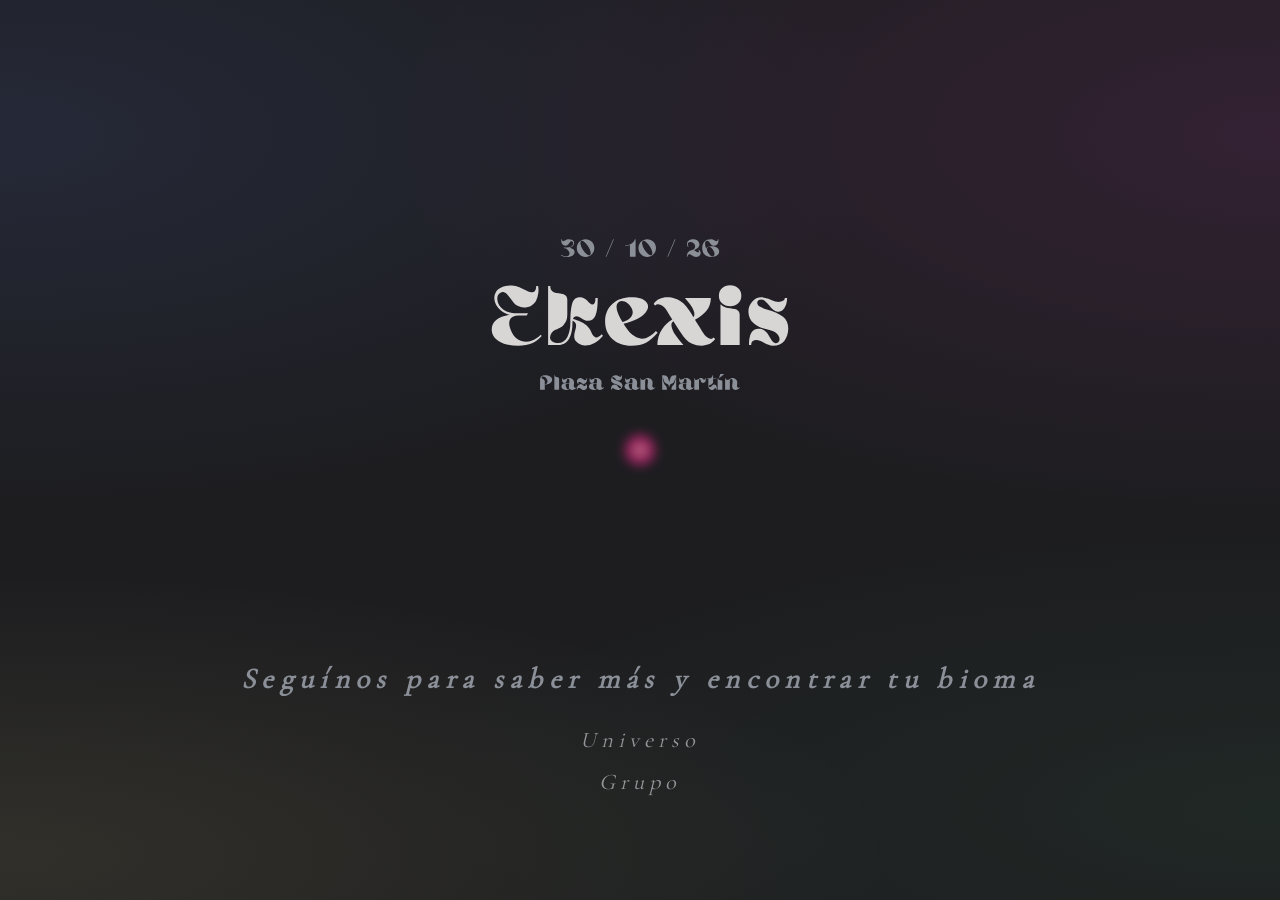
==== commit 25b9d282: "Titulos con Ahsing Vectores en lugar de fuente." ====
--- a/ekexis.html
+++ b/ekexis.html
@@ -21,9 +21,15 @@
 <body>
     <main class="coming-soon">
         <div class="coming-soon__content">
-            <span class="coming-soon__prox">31 / 10 / 26</span>
-            <h1 class="coming-soon__title">Ekéxis</h1>
-            <p class="coming-soon__date">Plaza San Martín</p>
+            <span class="coming-soon__date">
+              <img src="/fonts/fecha.svg" alt="30/10/26" class="svg-fecha">
+            </span>
+            <h1 class="coming-soon__title">
+              <img src="/fonts/ekexis.svg" alt="Ekexis" class="svg-ekexis">
+            </h1>
+            <p class="coming-soon__place">
+              <img src="/fonts/lugar.svg" alt="Plaza San Martin" class="svg-date">
+            </p>
         </div>
         <section class="info__content">
           <h2 class="info__title">Seguínos para saber más y encontrar tu bioma</h2>
--- a/style/base.css
+++ b/style/base.css
@@ -39,7 +39,7 @@
 }
 
 :root{
-    --font-title: 'Aclonica', sans-serif;
+    /* --font-title: 'Aclonica', sans-serif; */
     --font-body: "CormorantGaramond", sans-serif;
     --font-ekangea: "ekangea", sans-serif;
     --color-bg:#1d1d20;
@@ -52,7 +52,7 @@
     --border-color: rgba(255, 255, 255, 0.08);
     --text-color-main: #f5f5f7;
     --max-width-header: 1200px;
-    --header-height: 90px;
+    --header-height: 80px;
     --transition: 0.2s cubic-bezier(0.16, 1, 0.3, 1);
     /* Espaciados */
     --section-spacing: 6rem 4.25rem 6rem 4.25rem;
@@ -177,7 +177,7 @@
     font-family: var(--font-body);
     color: var(--color-text-muted);
     text-decoration: none;
-    font-size: 1.3rem;
+    font-size: 1.1rem;
     font-weight: 600;
     transition: color var(--transition);
 }
@@ -204,14 +204,13 @@
     gap: 1rem;
 }
 
-.font-title{
-    font-family:var(--font-title);
-    font-size: 3rem;
-    background-image: linear-gradient(to right, #b365a6e7, #aa628ad7, #6897acd7, #af8f5ed7);
+.ekangea-title{
+    font-size: 0;
+    /* background-image: linear-gradient(to right, #b365a6e7, #aa628ad7, #6897acd7, #af8f5ed7);
     -webkit-background-clip: text;
     -webkit-text-fill-color: transparent;
     color: transparent;
-    background-clip: text;
+    background-clip: text; */
     opacity: 0;
     transform: translateY(10px);
     animation: aparecer 0.7s ease forwards;
@@ -219,10 +218,22 @@
     filter: blur(10px);
 }
 
+.svg-titulo {
+    width: 100%;       
+    max-width: 420px;  
+    height: auto;   
+}
+
+.ekangea-title img {
+  width: 420px;
+  height: auto;
+  display: block;
+}
+
 .subtitle{
     font-family:var(--font-body);
     color: var(--color-font-body);
-    font-size: 1.2rem;
+    font-size: 1rem;
     font-weight: 300;
     font-variation-settings: 'wght' 300;
     font-style: italic;
@@ -268,9 +279,9 @@
 .body__text{
     font-family:var(--font-body);
     color: var(--color-font-body);
-    line-height: 1.7;
+    line-height: 1.5;
     margin: 0;
-    font-size: 1.7rem;
+    font-size: 1.5rem;
     font-weight: 300;
     font-variation-settings: 'wght' 300;
     font-style: italic;
@@ -367,12 +378,14 @@
     display: none;
     }  
 
-.font-title{
-    font-size: 2rem;
-    }
+.ekangea-title img {
+  width: 300px;
+  height: auto;
+  display: block;
+}
 
 .subtitle{
-    font-size: 0.7rem;
+    font-size: 0.9rem;
     }
 
 .hero{
@@ -399,7 +412,7 @@
 .body__text{
     line-height: 1.6;
     margin: 0;
-    font-size: 1rem;
+    font-size: 1.1rem;
     }
 
 .story__cap {
--- a/style/ekexis.css
+++ b/style/ekexis.css
@@ -24,32 +24,53 @@
     width: 100%;
 }
 
-.coming-soon__prox {
-    font-family: var(--font-title);
+.coming-soon__date {
+    /* font-family: var(--font-title);
     color: var(--color-text-muted);
     font-size: 1rem;
     font-weight: 600;
     letter-spacing: 0.28em;
-    text-transform: uppercase;
+    text-transform: uppercase; */
+    font-size: 0;
     padding: 0.5rem 1.15rem;
 }
 
+.svg-fecha{
+    width: 100%;       
+    max-width: 160px;  
+    height: auto;
+}
+
 .coming-soon__title {
-    font-family: var(--font-title);
+    /* font-family: var(--font-title);
     color: var(--color-font-sub);
     font-size: 5.2rem;
     font-weight: 800;
     letter-spacing: -0.04em;
-    line-height: 1;
+    line-height: 1; */
+    font-size: 0;
 }
 
-.coming-soon__date {
-    font-family: var(--font-title);
+.svg-ekexis {
+    width: 100%;       
+    max-width: 320px;  
+    height: auto;   
+}
+
+.coming-soon__place {
+    /* font-family: var(--font-title);
     color: var(--color-text-muted);
     font-size: 1.3rem;
     font-weight: 400;
-    letter-spacing: 0.22em;
+    letter-spacing: 0.22em; */
+    font-size: 0;
     padding-top: 0.5rem;
+}
+
+.svg-date {
+    width: 100%;       
+    max-width: 200px;  
+    height: auto;   
 }
 
 .info__content {
